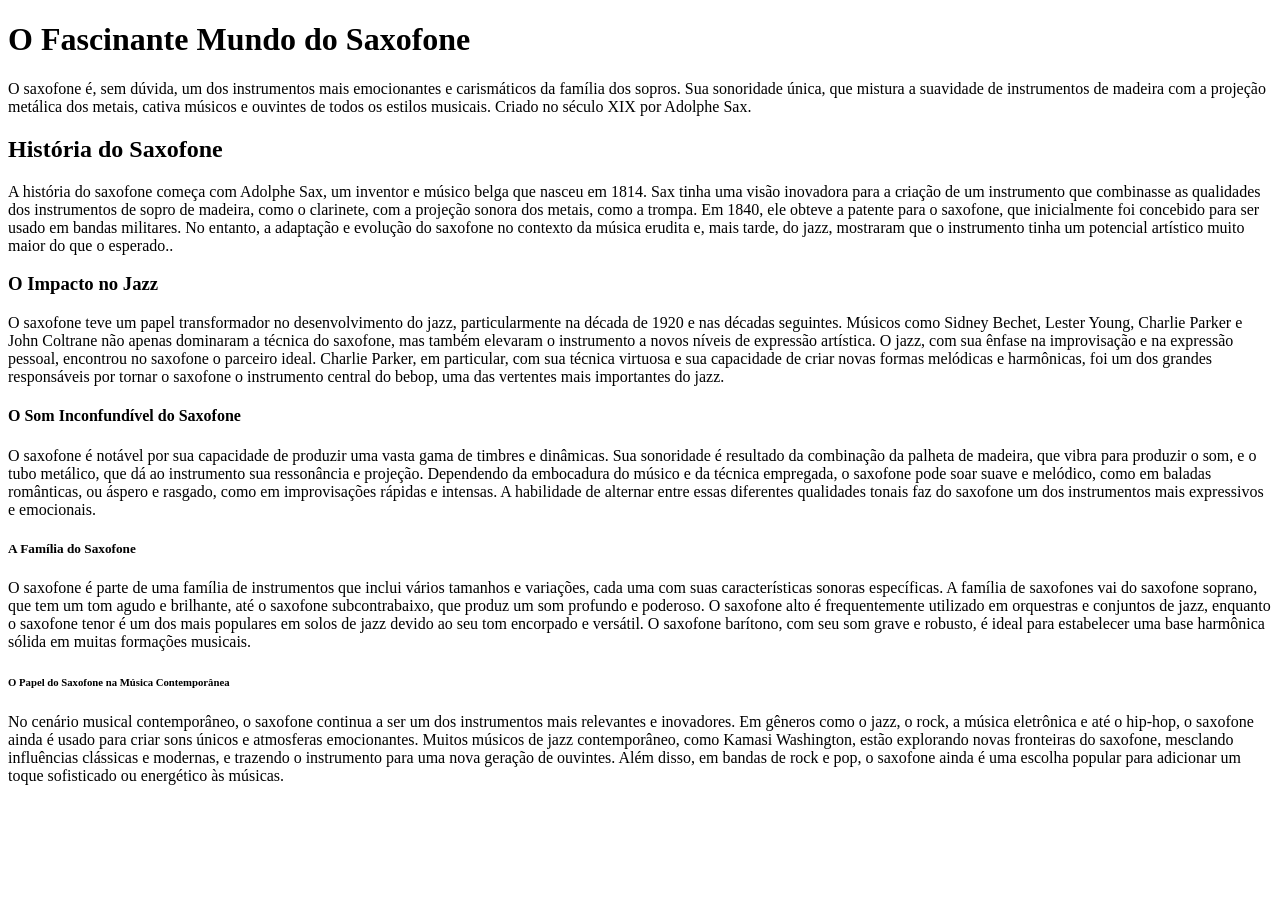
==== aula01/index.html @ e248ea62 "Ícones" ====
<!DOCTYPE html>
<html lang="pt-br">
<head>
    <meta charset="UTF-8">
    <meta name="viewport" content="width=device-width, initial-scale=1.0">
    <link rel="shortcut icon" href="Ícone/Google-Noto-Emoji-Objects-62808-saxophone.512.png" type="image/x-icon">
    <title>Sobre o Saxofone</title>
</head>
<body>

    <h1>O Fascinante Mundo do Saxofone</h1>
     <p>O saxofone é, sem dúvida, um dos instrumentos mais emocionantes e carismáticos da família dos sopros. Sua sonoridade única, que mistura a suavidade de instrumentos de madeira com a projeção metálica dos metais, cativa músicos e ouvintes de todos os estilos musicais. Criado no século XIX por Adolphe Sax.</p>
    
     <h2>História do Saxofone</h2>
      <p>A história do saxofone começa com Adolphe Sax, um inventor e músico belga que nasceu em 1814. Sax tinha uma visão inovadora para a criação de um instrumento que combinasse as qualidades dos instrumentos de sopro de madeira, como o clarinete, com a projeção sonora dos metais, como a trompa. Em 1840, ele obteve a patente para o saxofone, que inicialmente foi concebido para ser usado em bandas militares. No entanto, a adaptação e evolução do saxofone no contexto da música erudita e, mais tarde, do jazz, mostraram que o instrumento tinha um potencial artístico muito maior do que o esperado..</p>

      <h3>O Impacto no Jazz</h3>
       <p>O saxofone teve um papel transformador no desenvolvimento do jazz, particularmente na década de 1920 e nas décadas seguintes. Músicos como Sidney Bechet, Lester Young, Charlie Parker e John Coltrane não apenas dominaram a técnica do saxofone, mas também elevaram o instrumento a novos níveis de expressão artística. O jazz, com sua ênfase na improvisação e na expressão pessoal, encontrou no saxofone o parceiro ideal. Charlie Parker, em particular, com sua técnica virtuosa e sua capacidade de criar novas formas melódicas e harmônicas, foi um dos grandes responsáveis por tornar o saxofone o instrumento central do bebop, uma das vertentes mais importantes do jazz.</p>

       <h4>O Som Inconfundível do Saxofone</h4>
        <p>O saxofone é notável por sua capacidade de produzir uma vasta gama de timbres e dinâmicas. Sua sonoridade é resultado da combinação da palheta de madeira, que vibra para produzir o som, e o tubo metálico, que dá ao instrumento sua ressonância e projeção. Dependendo da embocadura do músico e da técnica empregada, o saxofone pode soar suave e melódico, como em baladas românticas, ou áspero e rasgado, como em improvisações rápidas e intensas. A habilidade de alternar entre essas diferentes qualidades tonais faz do saxofone um dos instrumentos mais expressivos e emocionais.</p>

        <h5>A Família do Saxofone</h5>
          <p>O saxofone é parte de uma família de instrumentos que inclui vários tamanhos e variações, cada uma com suas características sonoras específicas. A família de saxofones vai do saxofone soprano, que tem um tom agudo e brilhante, até o saxofone subcontrabaixo, que produz um som profundo e poderoso. O saxofone alto é frequentemente utilizado em orquestras e conjuntos de jazz, enquanto o saxofone tenor é um dos mais populares em solos de jazz devido ao seu tom encorpado e versátil. O saxofone barítono, com seu som grave e robusto, é ideal para estabelecer uma base harmônica sólida em muitas formações musicais.</p>

          <h6>O Papel do Saxofone na Música Contemporânea</h6>
            <p>No cenário musical contemporâneo, o saxofone continua a ser um dos instrumentos mais relevantes e inovadores. Em gêneros como o jazz, o rock, a música eletrônica e até o hip-hop, o saxofone ainda é usado para criar sons únicos e atmosferas emocionantes. Muitos músicos de jazz contemporâneo, como Kamasi Washington, estão explorando novas fronteiras do saxofone, mesclando influências clássicas e modernas, e trazendo o instrumento para uma nova geração de ouvintes. Além disso, em bandas de rock e pop, o saxofone ainda é uma escolha popular para adicionar um toque sofisticado ou energético às músicas. </p>

</body>
</html>
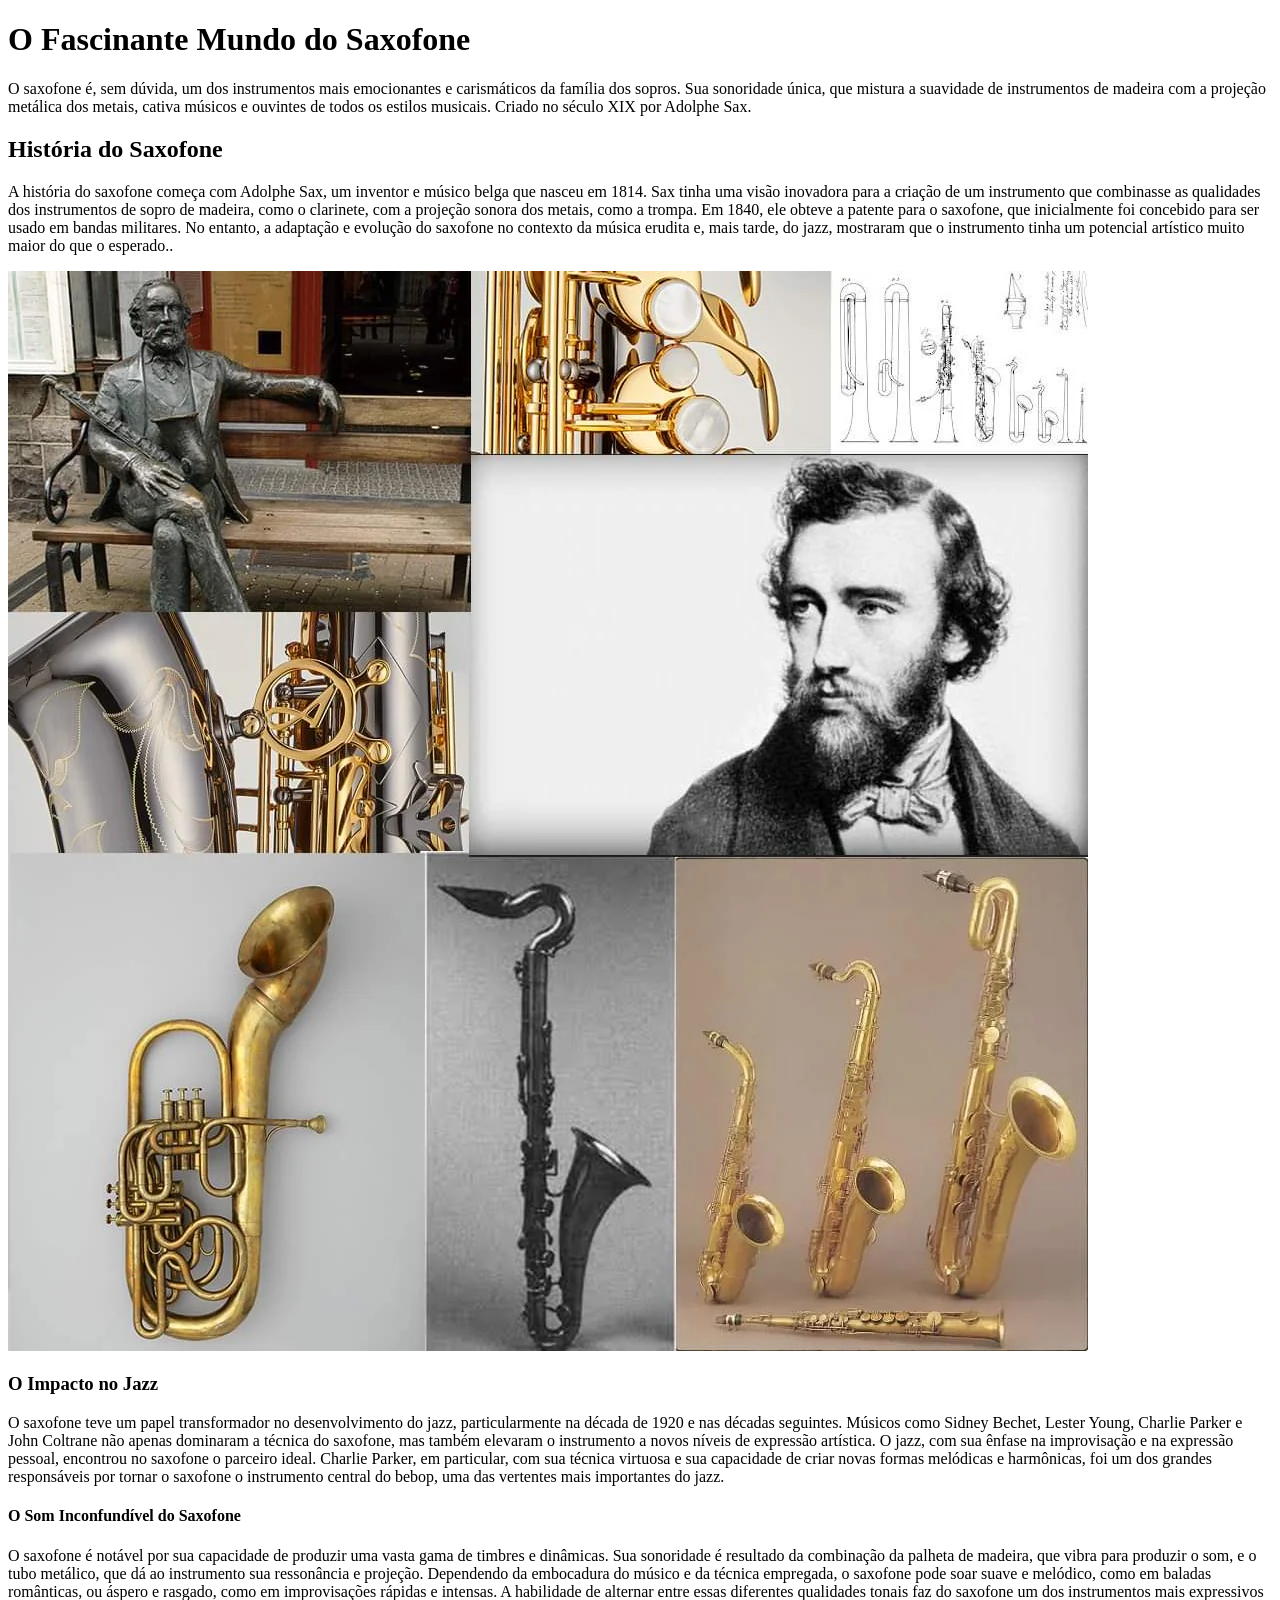
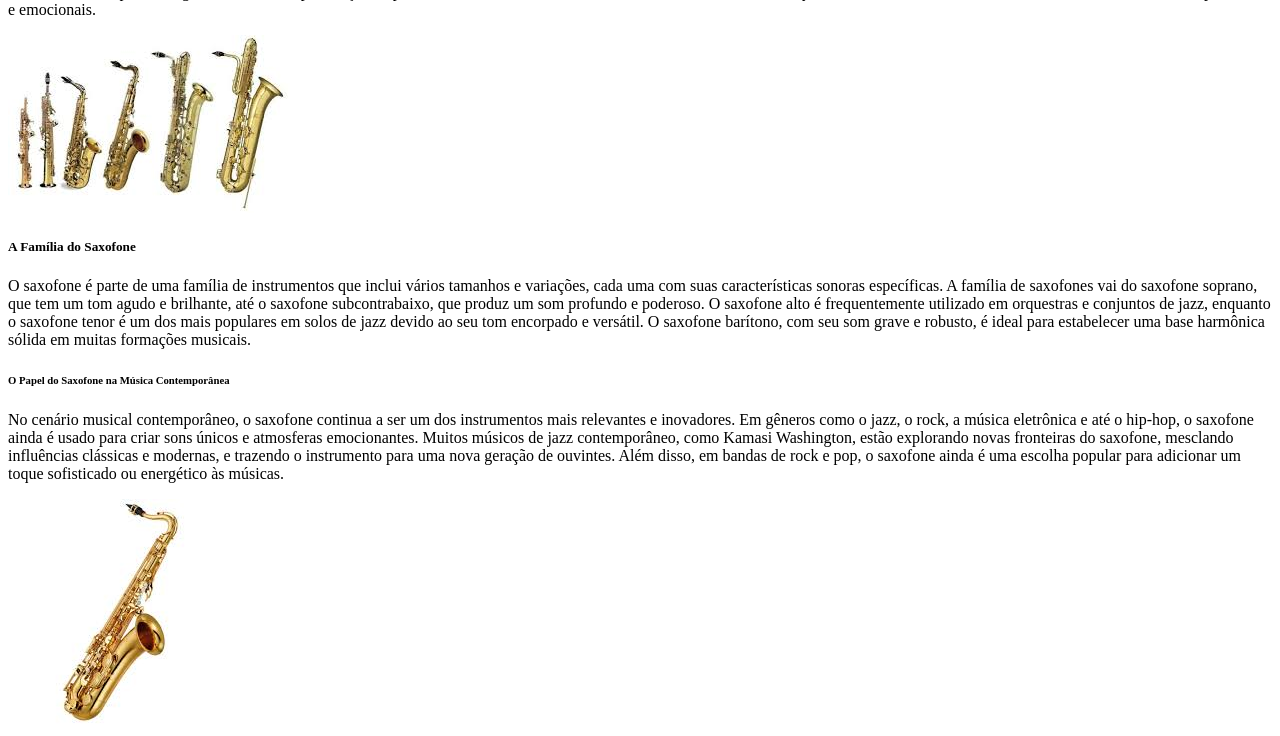
==== commit 5c056450: "Imagens e aula03" ====
--- a/aula01/index.html
+++ b/aula01/index.html
@@ -13,18 +13,21 @@
     
      <h2>História do Saxofone</h2>
       <p>A história do saxofone começa com Adolphe Sax, um inventor e músico belga que nasceu em 1814. Sax tinha uma visão inovadora para a criação de um instrumento que combinasse as qualidades dos instrumentos de sopro de madeira, como o clarinete, com a projeção sonora dos metais, como a trompa. Em 1840, ele obteve a patente para o saxofone, que inicialmente foi concebido para ser usado em bandas militares. No entanto, a adaptação e evolução do saxofone no contexto da música erudita e, mais tarde, do jazz, mostraram que o instrumento tinha um potencial artístico muito maior do que o esperado..</p>
+      <img src="Imagens/Adolph Sax.webp" alt="Primeiros Saxofones">
 
       <h3>O Impacto no Jazz</h3>
        <p>O saxofone teve um papel transformador no desenvolvimento do jazz, particularmente na década de 1920 e nas décadas seguintes. Músicos como Sidney Bechet, Lester Young, Charlie Parker e John Coltrane não apenas dominaram a técnica do saxofone, mas também elevaram o instrumento a novos níveis de expressão artística. O jazz, com sua ênfase na improvisação e na expressão pessoal, encontrou no saxofone o parceiro ideal. Charlie Parker, em particular, com sua técnica virtuosa e sua capacidade de criar novas formas melódicas e harmônicas, foi um dos grandes responsáveis por tornar o saxofone o instrumento central do bebop, uma das vertentes mais importantes do jazz.</p>
 
        <h4>O Som Inconfundível do Saxofone</h4>
         <p>O saxofone é notável por sua capacidade de produzir uma vasta gama de timbres e dinâmicas. Sua sonoridade é resultado da combinação da palheta de madeira, que vibra para produzir o som, e o tubo metálico, que dá ao instrumento sua ressonância e projeção. Dependendo da embocadura do músico e da técnica empregada, o saxofone pode soar suave e melódico, como em baladas românticas, ou áspero e rasgado, como em improvisações rápidas e intensas. A habilidade de alternar entre essas diferentes qualidades tonais faz do saxofone um dos instrumentos mais expressivos e emocionais.</p>
+        <img src="Imagens/Tipos de Sax.jfif" alt="Tipos de SAx">
 
         <h5>A Família do Saxofone</h5>
           <p>O saxofone é parte de uma família de instrumentos que inclui vários tamanhos e variações, cada uma com suas características sonoras específicas. A família de saxofones vai do saxofone soprano, que tem um tom agudo e brilhante, até o saxofone subcontrabaixo, que produz um som profundo e poderoso. O saxofone alto é frequentemente utilizado em orquestras e conjuntos de jazz, enquanto o saxofone tenor é um dos mais populares em solos de jazz devido ao seu tom encorpado e versátil. O saxofone barítono, com seu som grave e robusto, é ideal para estabelecer uma base harmônica sólida em muitas formações musicais.</p>
 
           <h6>O Papel do Saxofone na Música Contemporânea</h6>
             <p>No cenário musical contemporâneo, o saxofone continua a ser um dos instrumentos mais relevantes e inovadores. Em gêneros como o jazz, o rock, a música eletrônica e até o hip-hop, o saxofone ainda é usado para criar sons únicos e atmosferas emocionantes. Muitos músicos de jazz contemporâneo, como Kamasi Washington, estão explorando novas fronteiras do saxofone, mesclando influências clássicas e modernas, e trazendo o instrumento para uma nova geração de ouvintes. Além disso, em bandas de rock e pop, o saxofone ainda é uma escolha popular para adicionar um toque sofisticado ou energético às músicas. </p>
+            <img src="Imagens/Saxofone Tn.jfif" alt="Tipos de Saxofone">
 
 </body>
 </html>
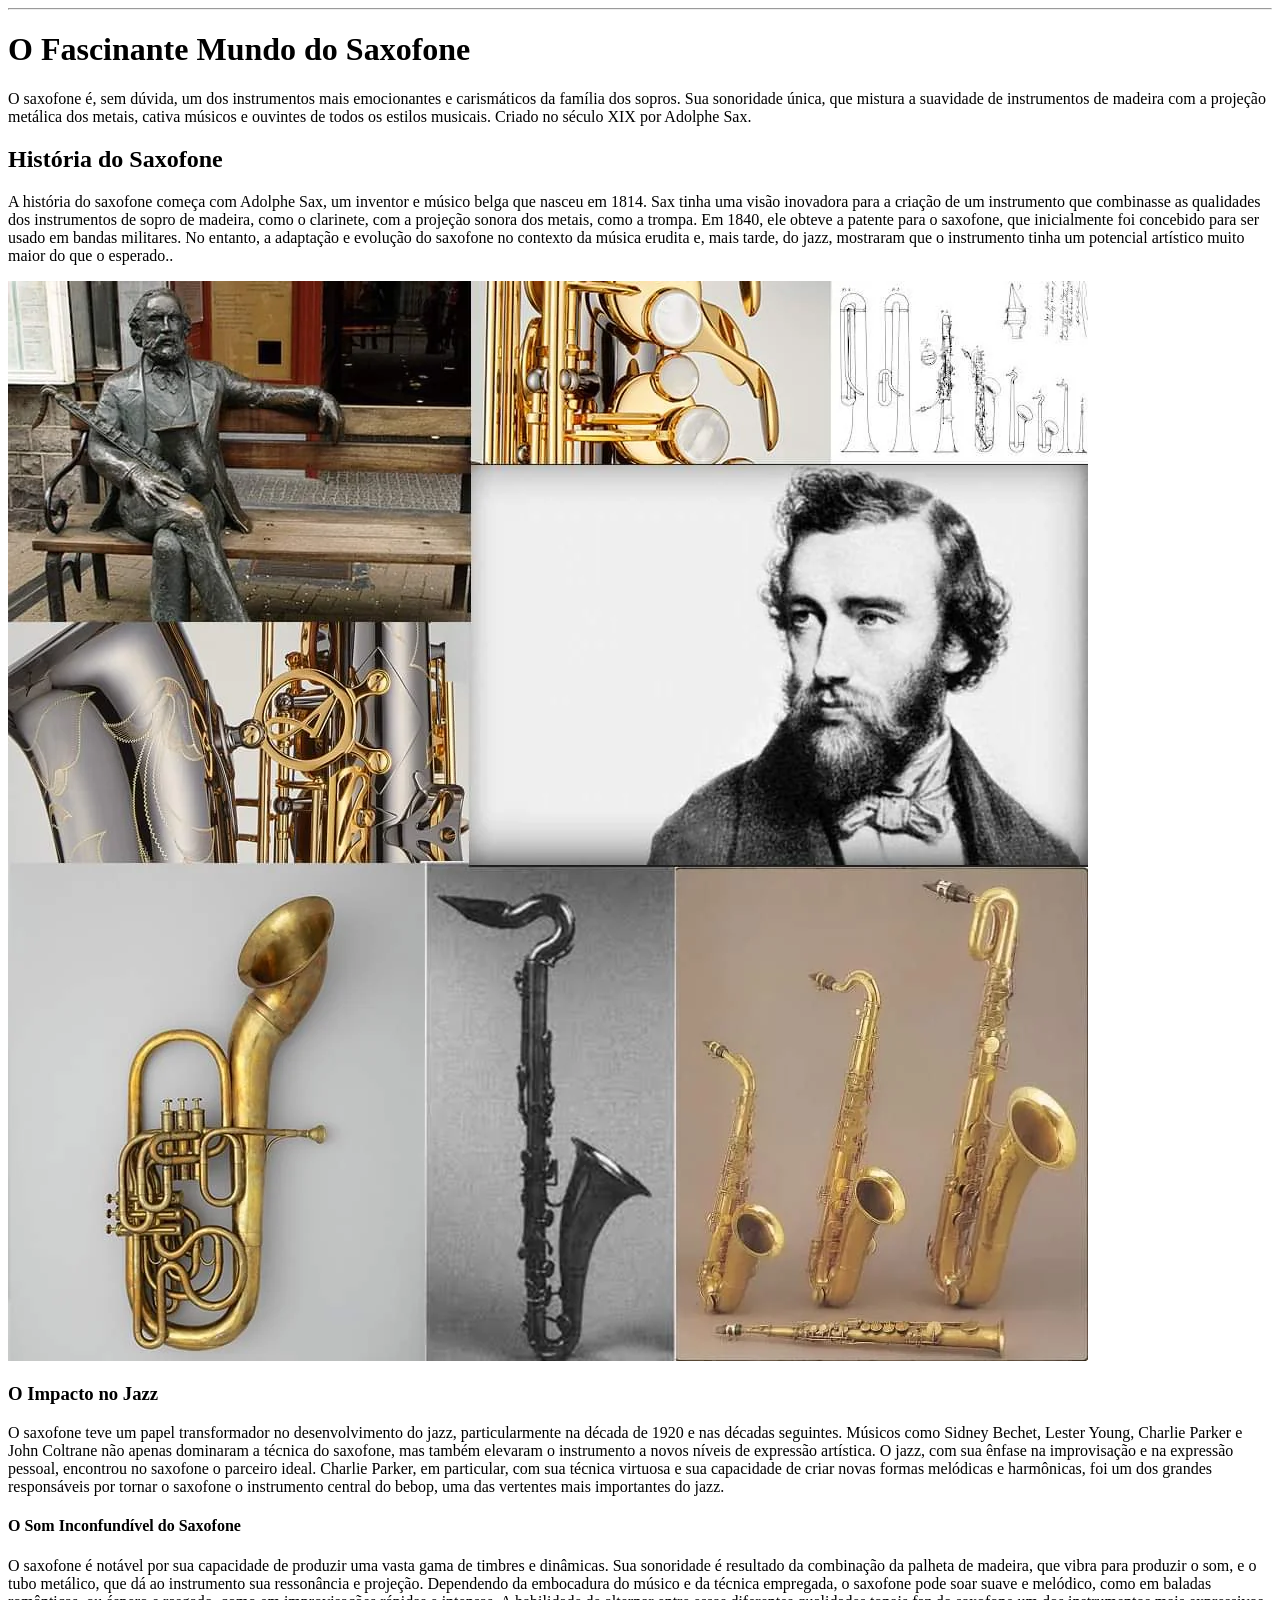
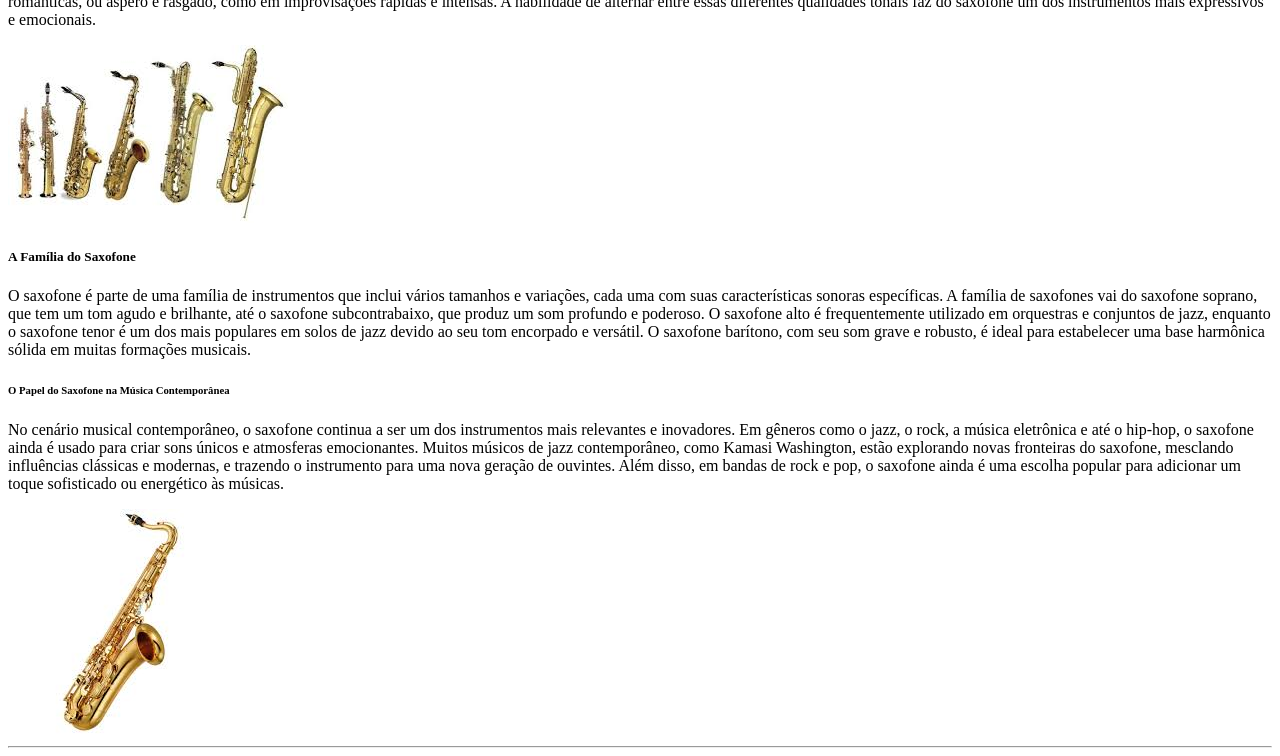
==== commit e05fddb5: "Anotações e HR" ====
--- a/aula01/index.html
+++ b/aula01/index.html
@@ -1,19 +1,20 @@
-<!DOCTYPE html>
+<!DOCTYPE html><!--documento em HTML5-->
 <html lang="pt-br">
-<head>
+<head><!--Parte da Configuração do Site-->
     <meta charset="UTF-8">
     <meta name="viewport" content="width=device-width, initial-scale=1.0">
-    <link rel="shortcut icon" href="Ícone/Google-Noto-Emoji-Objects-62808-saxophone.512.png" type="image/x-icon">
+    <link rel="shortcut icon" href="Ícone/Google-Noto-Emoji-Objects-62808-saxophone.512.png" type="image/x-icon"><!--Ícone-->
     <title>Sobre o Saxofone</title>
 </head>
-<body>
+<body><!--Parte Visível-->
 
-    <h1>O Fascinante Mundo do Saxofone</h1>
-     <p>O saxofone é, sem dúvida, um dos instrumentos mais emocionantes e carismáticos da família dos sopros. Sua sonoridade única, que mistura a suavidade de instrumentos de madeira com a projeção metálica dos metais, cativa músicos e ouvintes de todos os estilos musicais. Criado no século XIX por Adolphe Sax.</p>
+    <hr><!--Linha Horizontal-->
+    <h1>O Fascinante Mundo do Saxofone</h1><!--Titulo Principal-->
+     <p>O saxofone é, sem dúvida, um dos instrumentos mais emocionantes e carismáticos da família dos sopros. Sua sonoridade única, que mistura a suavidade de instrumentos de madeira com a projeção metálica dos metais, cativa músicos e ouvintes de todos os estilos musicais. Criado no século XIX por Adolphe Sax.</p><!--Parágrafo-->
     
      <h2>História do Saxofone</h2>
       <p>A história do saxofone começa com Adolphe Sax, um inventor e músico belga que nasceu em 1814. Sax tinha uma visão inovadora para a criação de um instrumento que combinasse as qualidades dos instrumentos de sopro de madeira, como o clarinete, com a projeção sonora dos metais, como a trompa. Em 1840, ele obteve a patente para o saxofone, que inicialmente foi concebido para ser usado em bandas militares. No entanto, a adaptação e evolução do saxofone no contexto da música erudita e, mais tarde, do jazz, mostraram que o instrumento tinha um potencial artístico muito maior do que o esperado..</p>
-      <img src="Imagens/Adolph Sax.webp" alt="Primeiros Saxofones">
+      <img src="Imagens/Adolph Sax.webp" alt="Primeiros Saxofones"><!--Imagem-->
 
       <h3>O Impacto no Jazz</h3>
        <p>O saxofone teve um papel transformador no desenvolvimento do jazz, particularmente na década de 1920 e nas décadas seguintes. Músicos como Sidney Bechet, Lester Young, Charlie Parker e John Coltrane não apenas dominaram a técnica do saxofone, mas também elevaram o instrumento a novos níveis de expressão artística. O jazz, com sua ênfase na improvisação e na expressão pessoal, encontrou no saxofone o parceiro ideal. Charlie Parker, em particular, com sua técnica virtuosa e sua capacidade de criar novas formas melódicas e harmônicas, foi um dos grandes responsáveis por tornar o saxofone o instrumento central do bebop, uma das vertentes mais importantes do jazz.</p>
@@ -28,6 +29,7 @@
           <h6>O Papel do Saxofone na Música Contemporânea</h6>
             <p>No cenário musical contemporâneo, o saxofone continua a ser um dos instrumentos mais relevantes e inovadores. Em gêneros como o jazz, o rock, a música eletrônica e até o hip-hop, o saxofone ainda é usado para criar sons únicos e atmosferas emocionantes. Muitos músicos de jazz contemporâneo, como Kamasi Washington, estão explorando novas fronteiras do saxofone, mesclando influências clássicas e modernas, e trazendo o instrumento para uma nova geração de ouvintes. Além disso, em bandas de rock e pop, o saxofone ainda é uma escolha popular para adicionar um toque sofisticado ou energético às músicas. </p>
             <img src="Imagens/Saxofone Tn.jfif" alt="Tipos de Saxofone">
+            <hr>
 
 </body>
 </html>
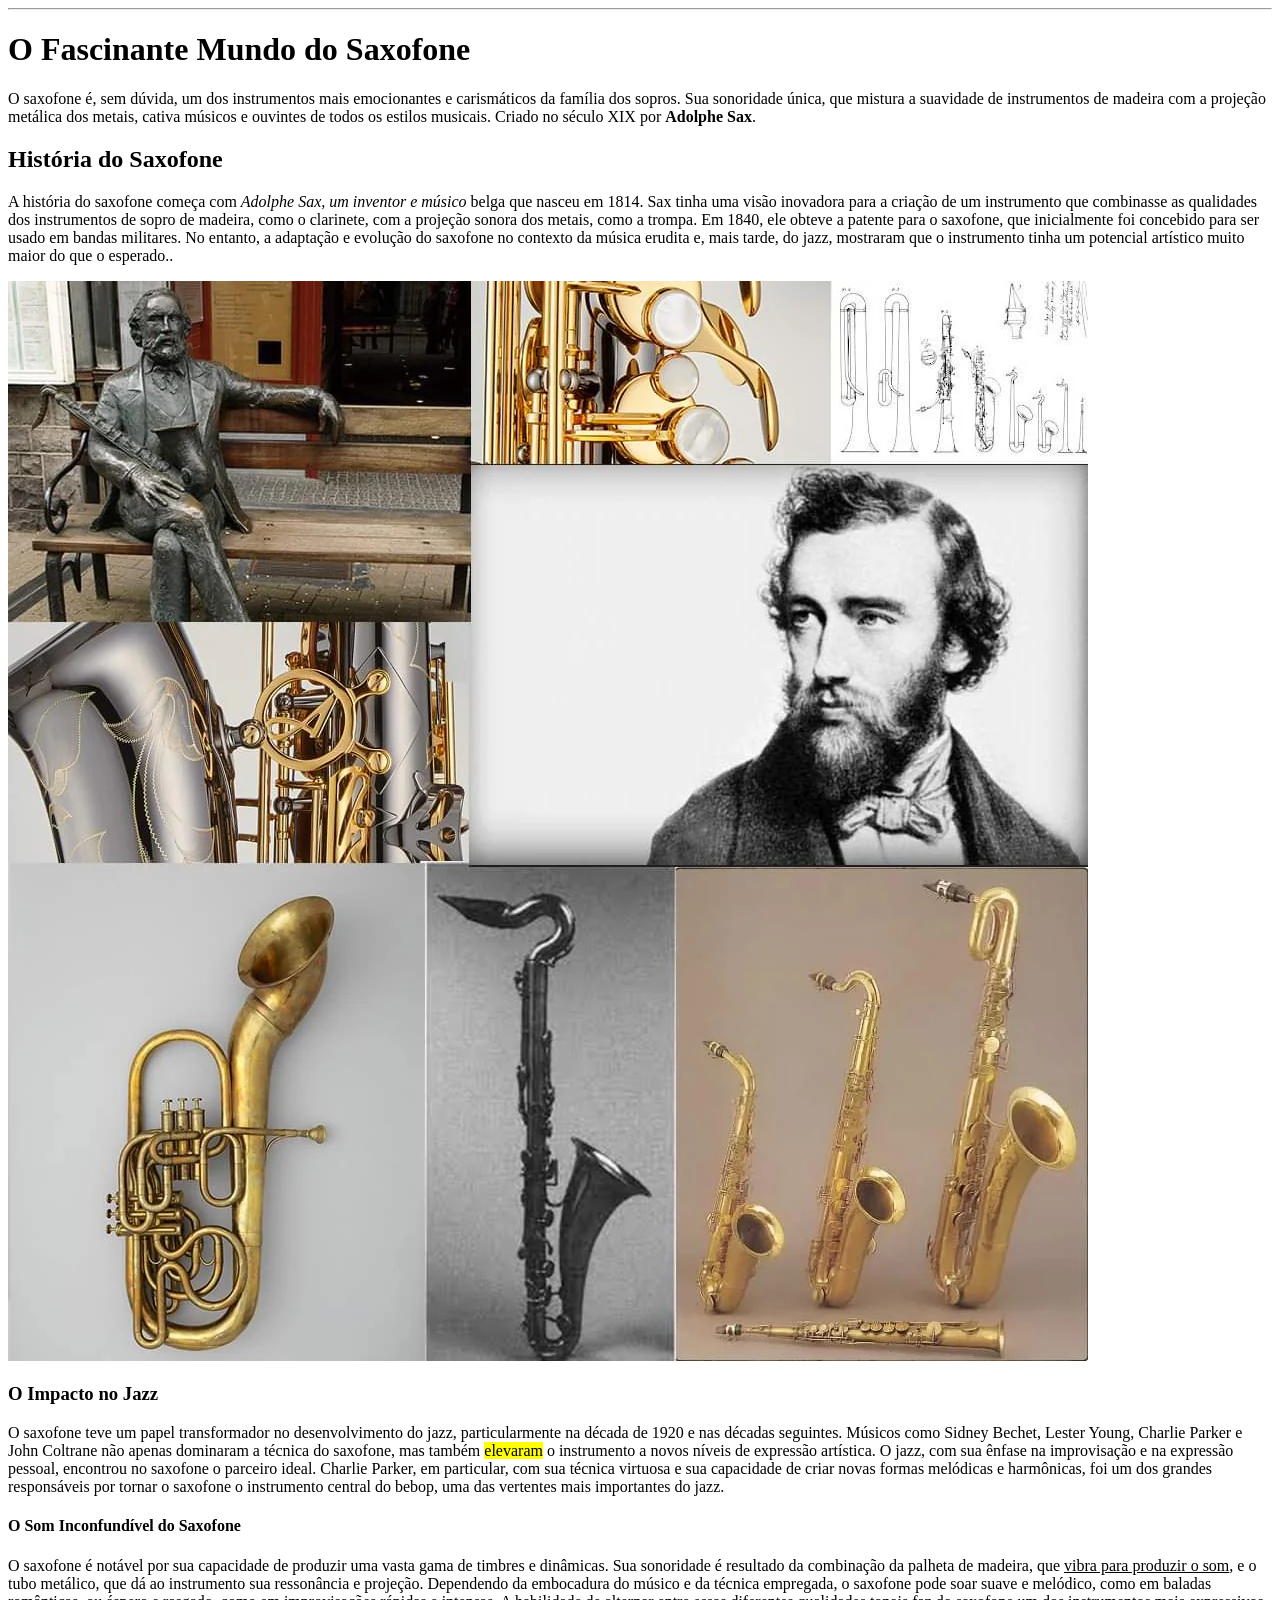
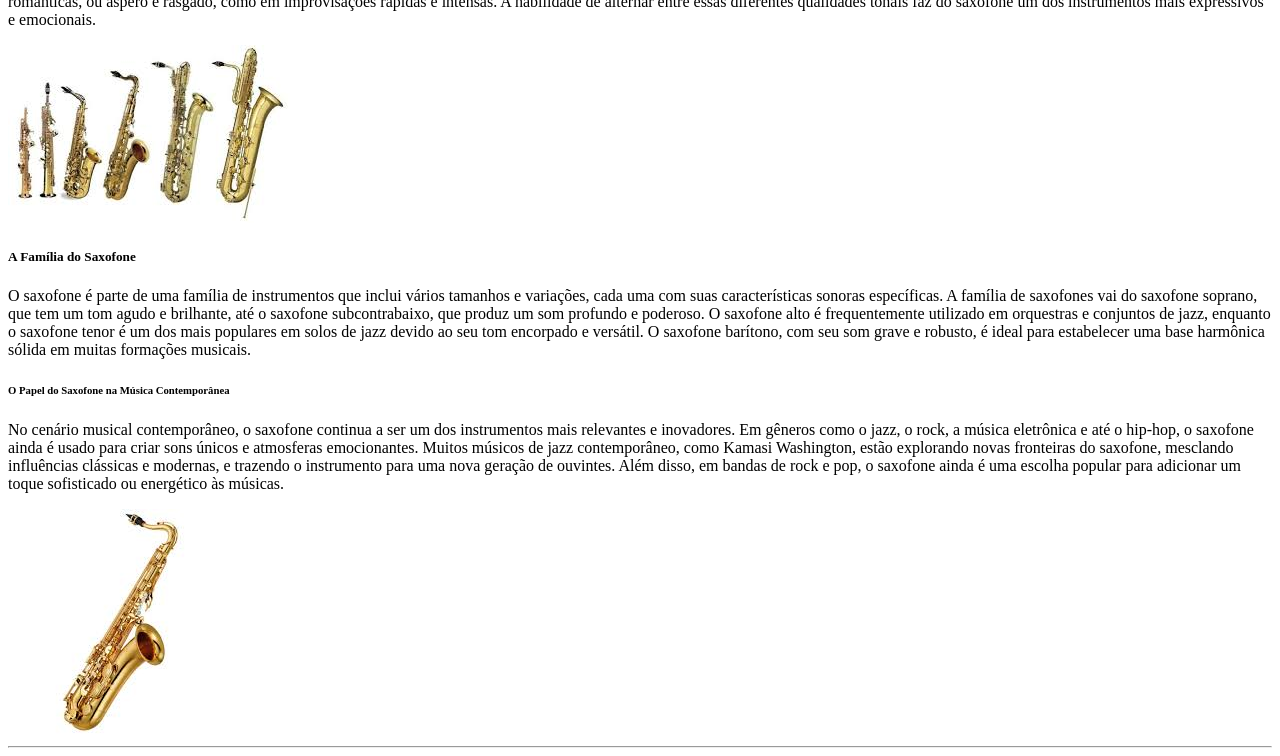
==== commit f307eccc: "aula04 part1" ====
--- a/aula01/index.html
+++ b/aula01/index.html
@@ -10,17 +10,17 @@
 
     <hr><!--Linha Horizontal-->
     <h1>O Fascinante Mundo do Saxofone</h1><!--Titulo Principal-->
-     <p>O saxofone é, sem dúvida, um dos instrumentos mais emocionantes e carismáticos da família dos sopros. Sua sonoridade única, que mistura a suavidade de instrumentos de madeira com a projeção metálica dos metais, cativa músicos e ouvintes de todos os estilos musicais. Criado no século XIX por Adolphe Sax.</p><!--Parágrafo-->
+     <p>O saxofone é, sem dúvida, um dos instrumentos mais emocionantes e carismáticos da família dos sopros. Sua sonoridade única, que mistura a suavidade de instrumentos de madeira com a projeção metálica dos metais, cativa músicos e ouvintes de todos os estilos musicais. Criado no século XIX por <strong>Adolphe Sax</strong>.</p><!--Parágrafo-->
     
      <h2>História do Saxofone</h2>
-      <p>A história do saxofone começa com Adolphe Sax, um inventor e músico belga que nasceu em 1814. Sax tinha uma visão inovadora para a criação de um instrumento que combinasse as qualidades dos instrumentos de sopro de madeira, como o clarinete, com a projeção sonora dos metais, como a trompa. Em 1840, ele obteve a patente para o saxofone, que inicialmente foi concebido para ser usado em bandas militares. No entanto, a adaptação e evolução do saxofone no contexto da música erudita e, mais tarde, do jazz, mostraram que o instrumento tinha um potencial artístico muito maior do que o esperado..</p>
+      <p>A história do saxofone começa com <em>Adolphe Sax, um inventor e músico</em> belga que nasceu em 1814. Sax tinha uma visão inovadora para a criação de um instrumento que combinasse as qualidades dos instrumentos de sopro de madeira, como o clarinete, com a projeção sonora dos metais, como a trompa. Em 1840, ele obteve a patente para o saxofone, que inicialmente foi concebido para ser usado em bandas militares. No entanto, a adaptação e evolução do saxofone no contexto da música erudita e, mais tarde, do jazz, mostraram que o instrumento tinha um potencial artístico muito maior do que o esperado..</p>
       <img src="Imagens/Adolph Sax.webp" alt="Primeiros Saxofones"><!--Imagem-->
 
       <h3>O Impacto no Jazz</h3>
-       <p>O saxofone teve um papel transformador no desenvolvimento do jazz, particularmente na década de 1920 e nas décadas seguintes. Músicos como Sidney Bechet, Lester Young, Charlie Parker e John Coltrane não apenas dominaram a técnica do saxofone, mas também elevaram o instrumento a novos níveis de expressão artística. O jazz, com sua ênfase na improvisação e na expressão pessoal, encontrou no saxofone o parceiro ideal. Charlie Parker, em particular, com sua técnica virtuosa e sua capacidade de criar novas formas melódicas e harmônicas, foi um dos grandes responsáveis por tornar o saxofone o instrumento central do bebop, uma das vertentes mais importantes do jazz.</p>
+       <p>O saxofone teve um papel transformador no desenvolvimento do jazz, particularmente na década de 1920 e nas décadas seguintes. Músicos como Sidney Bechet, Lester Young, Charlie Parker e John Coltrane não apenas dominaram a técnica do saxofone, mas também <mark>elevaram</mark> o instrumento a novos níveis de expressão artística. O jazz, com sua ênfase na improvisação e na expressão pessoal, encontrou no saxofone o parceiro ideal. Charlie Parker, em particular, com sua técnica virtuosa e sua capacidade de criar novas formas melódicas e harmônicas, foi um dos grandes responsáveis por tornar o saxofone o instrumento central do bebop, uma das vertentes mais importantes do jazz.</p>
 
        <h4>O Som Inconfundível do Saxofone</h4>
-        <p>O saxofone é notável por sua capacidade de produzir uma vasta gama de timbres e dinâmicas. Sua sonoridade é resultado da combinação da palheta de madeira, que vibra para produzir o som, e o tubo metálico, que dá ao instrumento sua ressonância e projeção. Dependendo da embocadura do músico e da técnica empregada, o saxofone pode soar suave e melódico, como em baladas românticas, ou áspero e rasgado, como em improvisações rápidas e intensas. A habilidade de alternar entre essas diferentes qualidades tonais faz do saxofone um dos instrumentos mais expressivos e emocionais.</p>
+        <p>O saxofone é notável por sua capacidade de produzir uma vasta gama de timbres e dinâmicas. Sua sonoridade é resultado da combinação da palheta de madeira, que <ins>vibra para produzir o som</ins>, e o tubo metálico, que dá ao instrumento sua ressonância e projeção. Dependendo da embocadura do músico e da técnica empregada, o saxofone pode soar suave e melódico, como em baladas românticas, ou áspero e rasgado, como em improvisações rápidas e intensas. A habilidade de alternar entre essas diferentes qualidades tonais faz do saxofone um dos instrumentos mais expressivos e emocionais.</p>
         <img src="Imagens/Tipos de Sax.jfif" alt="Tipos de SAx">
 
         <h5>A Família do Saxofone</h5>
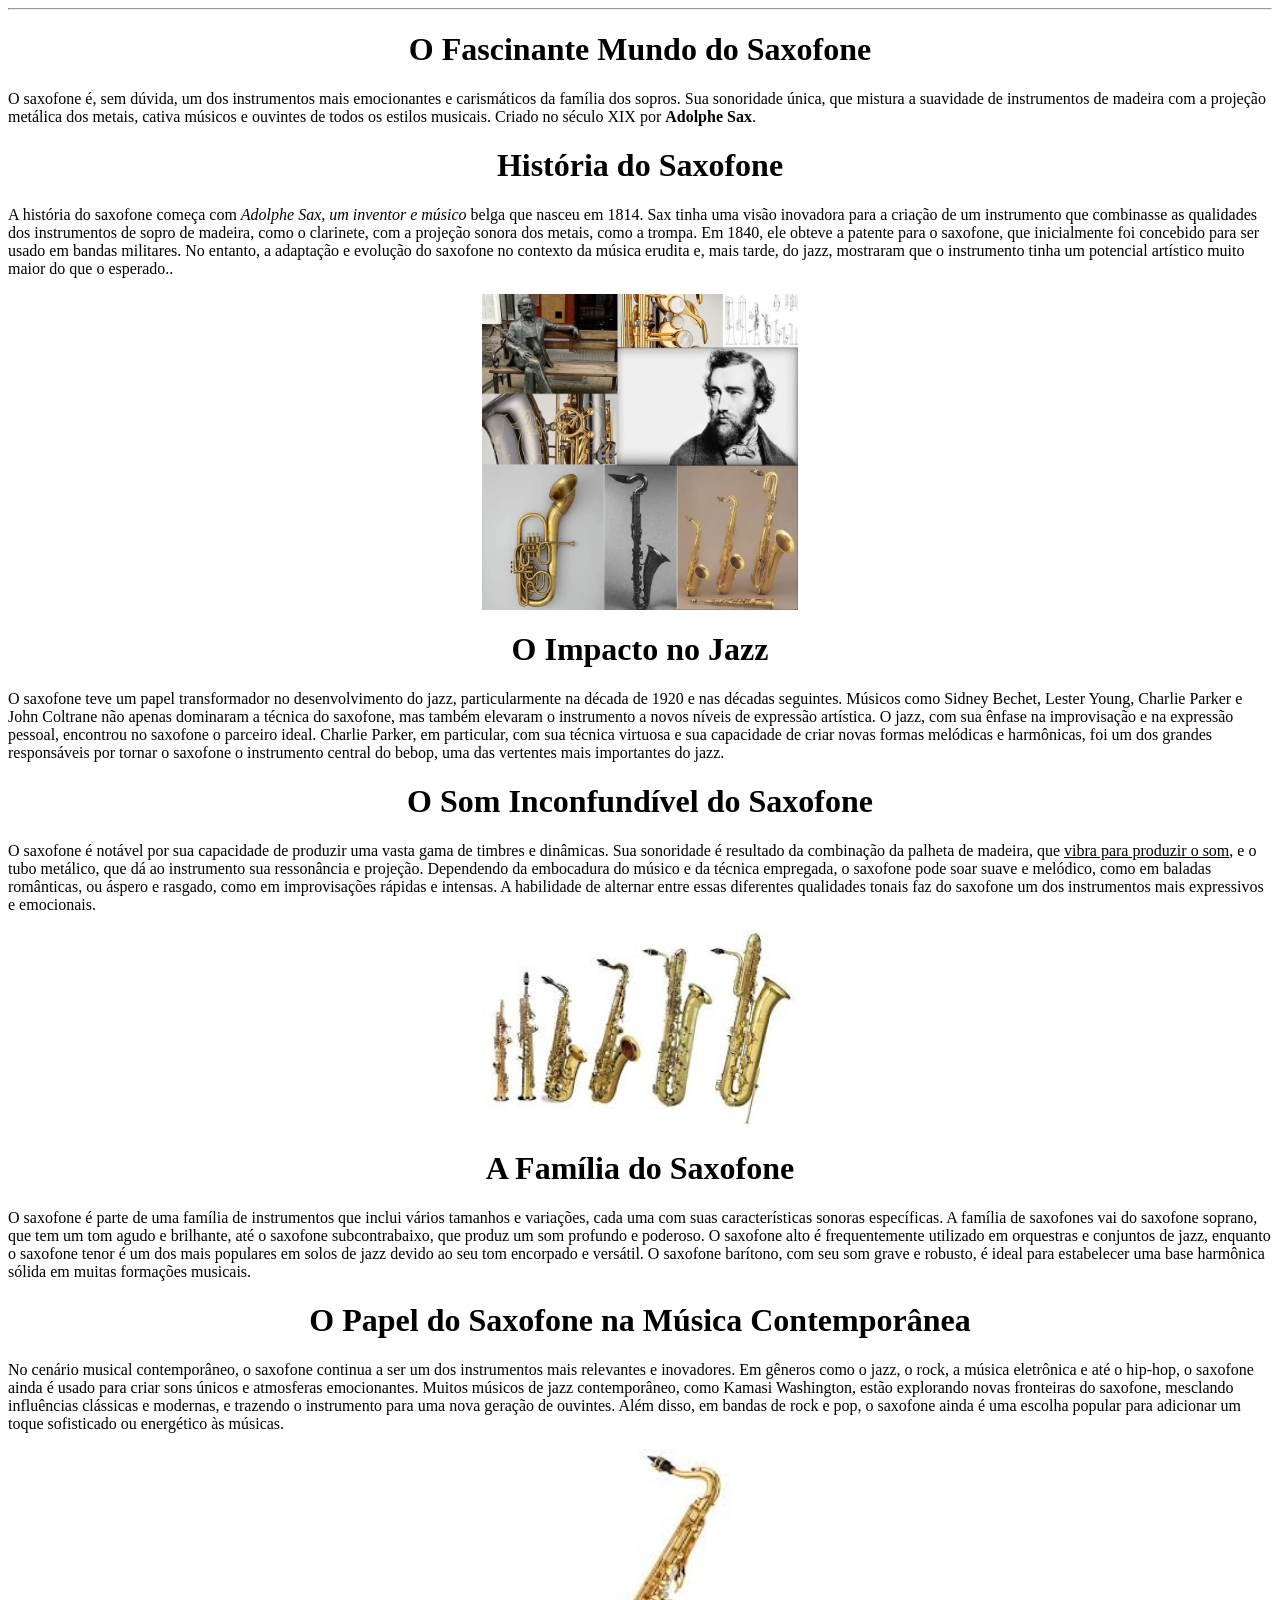
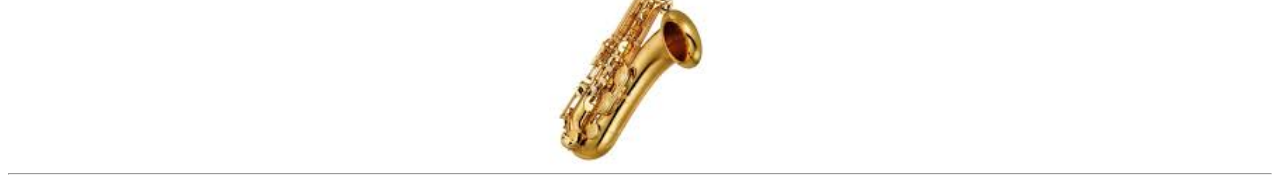
==== commit 1b9a7c25: "..." ====
--- a/aula01/index.html
+++ b/aula01/index.html
@@ -5,30 +5,32 @@
     <meta name="viewport" content="width=device-width, initial-scale=1.0">
     <link rel="shortcut icon" href="Ícone/Google-Noto-Emoji-Objects-62808-saxophone.512.png" type="image/x-icon"><!--Ícone-->
     <title>Sobre o Saxofone</title>
+    <link rel="stylesheet" href="style.css">
 </head>
 <body><!--Parte Visível-->
+    <script src="script.js"></script>
 
     <hr><!--Linha Horizontal-->
     <h1>O Fascinante Mundo do Saxofone</h1><!--Titulo Principal-->
      <p>O saxofone é, sem dúvida, um dos instrumentos mais emocionantes e carismáticos da família dos sopros. Sua sonoridade única, que mistura a suavidade de instrumentos de madeira com a projeção metálica dos metais, cativa músicos e ouvintes de todos os estilos musicais. Criado no século XIX por <strong>Adolphe Sax</strong>.</p><!--Parágrafo-->
     
-     <h2>História do Saxofone</h2>
+     <h1>História do Saxofone</h1>
       <p>A história do saxofone começa com <em>Adolphe Sax, um inventor e músico</em> belga que nasceu em 1814. Sax tinha uma visão inovadora para a criação de um instrumento que combinasse as qualidades dos instrumentos de sopro de madeira, como o clarinete, com a projeção sonora dos metais, como a trompa. Em 1840, ele obteve a patente para o saxofone, que inicialmente foi concebido para ser usado em bandas militares. No entanto, a adaptação e evolução do saxofone no contexto da música erudita e, mais tarde, do jazz, mostraram que o instrumento tinha um potencial artístico muito maior do que o esperado..</p>
-      <img src="Imagens/Adolph Sax.webp" alt="Primeiros Saxofones"><!--Imagem-->
+      <img src="Imagens/Adolph Sax.webp" alt="Primeiros Saxofones" class="imagem1"><!--Imagem-->
 
-      <h3>O Impacto no Jazz</h3>
-       <p>O saxofone teve um papel transformador no desenvolvimento do jazz, particularmente na década de 1920 e nas décadas seguintes. Músicos como Sidney Bechet, Lester Young, Charlie Parker e John Coltrane não apenas dominaram a técnica do saxofone, mas também <mark>elevaram</mark> o instrumento a novos níveis de expressão artística. O jazz, com sua ênfase na improvisação e na expressão pessoal, encontrou no saxofone o parceiro ideal. Charlie Parker, em particular, com sua técnica virtuosa e sua capacidade de criar novas formas melódicas e harmônicas, foi um dos grandes responsáveis por tornar o saxofone o instrumento central do bebop, uma das vertentes mais importantes do jazz.</p>
+      <h1>O Impacto no Jazz</h1>
+       <p>O saxofone teve um papel transformador no desenvolvimento do jazz, particularmente na década de 1920 e nas décadas seguintes. Músicos como Sidney Bechet, Lester Young, Charlie Parker e John Coltrane não apenas dominaram a técnica do saxofone, mas também elevaram o instrumento a novos níveis de expressão artística. O jazz, com sua ênfase na improvisação e na expressão pessoal, encontrou no saxofone o parceiro ideal. Charlie Parker, em particular, com sua técnica virtuosa e sua capacidade de criar novas formas melódicas e harmônicas, foi um dos grandes responsáveis por tornar o saxofone o instrumento central do bebop, uma das vertentes mais importantes do jazz.</p>
 
-       <h4>O Som Inconfundível do Saxofone</h4>
+       <h1>O Som Inconfundível do Saxofone</h1>
         <p>O saxofone é notável por sua capacidade de produzir uma vasta gama de timbres e dinâmicas. Sua sonoridade é resultado da combinação da palheta de madeira, que <ins>vibra para produzir o som</ins>, e o tubo metálico, que dá ao instrumento sua ressonância e projeção. Dependendo da embocadura do músico e da técnica empregada, o saxofone pode soar suave e melódico, como em baladas românticas, ou áspero e rasgado, como em improvisações rápidas e intensas. A habilidade de alternar entre essas diferentes qualidades tonais faz do saxofone um dos instrumentos mais expressivos e emocionais.</p>
-        <img src="Imagens/Tipos de Sax.jfif" alt="Tipos de SAx">
+        <img src="Imagens/Tipos de Sax.jfif" alt="Tipos de SAx" class="imagem2">
 
-        <h5>A Família do Saxofone</h5>
+        <h1>A Família do Saxofone</h1>
           <p>O saxofone é parte de uma família de instrumentos que inclui vários tamanhos e variações, cada uma com suas características sonoras específicas. A família de saxofones vai do saxofone soprano, que tem um tom agudo e brilhante, até o saxofone subcontrabaixo, que produz um som profundo e poderoso. O saxofone alto é frequentemente utilizado em orquestras e conjuntos de jazz, enquanto o saxofone tenor é um dos mais populares em solos de jazz devido ao seu tom encorpado e versátil. O saxofone barítono, com seu som grave e robusto, é ideal para estabelecer uma base harmônica sólida em muitas formações musicais.</p>
 
-          <h6>O Papel do Saxofone na Música Contemporânea</h6>
+          <h1>O Papel do Saxofone na Música Contemporânea</h1>
             <p>No cenário musical contemporâneo, o saxofone continua a ser um dos instrumentos mais relevantes e inovadores. Em gêneros como o jazz, o rock, a música eletrônica e até o hip-hop, o saxofone ainda é usado para criar sons únicos e atmosferas emocionantes. Muitos músicos de jazz contemporâneo, como Kamasi Washington, estão explorando novas fronteiras do saxofone, mesclando influências clássicas e modernas, e trazendo o instrumento para uma nova geração de ouvintes. Além disso, em bandas de rock e pop, o saxofone ainda é uma escolha popular para adicionar um toque sofisticado ou energético às músicas. </p>
-            <img src="Imagens/Saxofone Tn.jfif" alt="Tipos de Saxofone">
+            <img src="Imagens/Saxofone Tn.jfif" alt="Tipos de Saxofone" class="imagem3">
             <hr>
 
 </body>
--- a/aula01/style.css
+++ b/aula01/style.css
@@ -0,0 +1,22 @@
+.imagem1 {
+    display: block;
+    margin-left: auto;
+    margin-right: auto;
+    width: 25%; /* Ajuste o tamanho da imagem conforme necessário */
+    }
+.imagem2 {
+    display: block;
+    margin-left: auto;
+    margin-right: auto;
+    width: 25%; /* Ajuste o tamanho da imagem conforme necessário */
+    }
+.imagem3 {
+    display: block;
+    margin-left: auto;
+    margin-right: auto;
+    width: 25%; /* Ajuste o tamanho da imagem conforme necessário */
+    }
+    h1 {
+        text-align: center;
+      }
+      
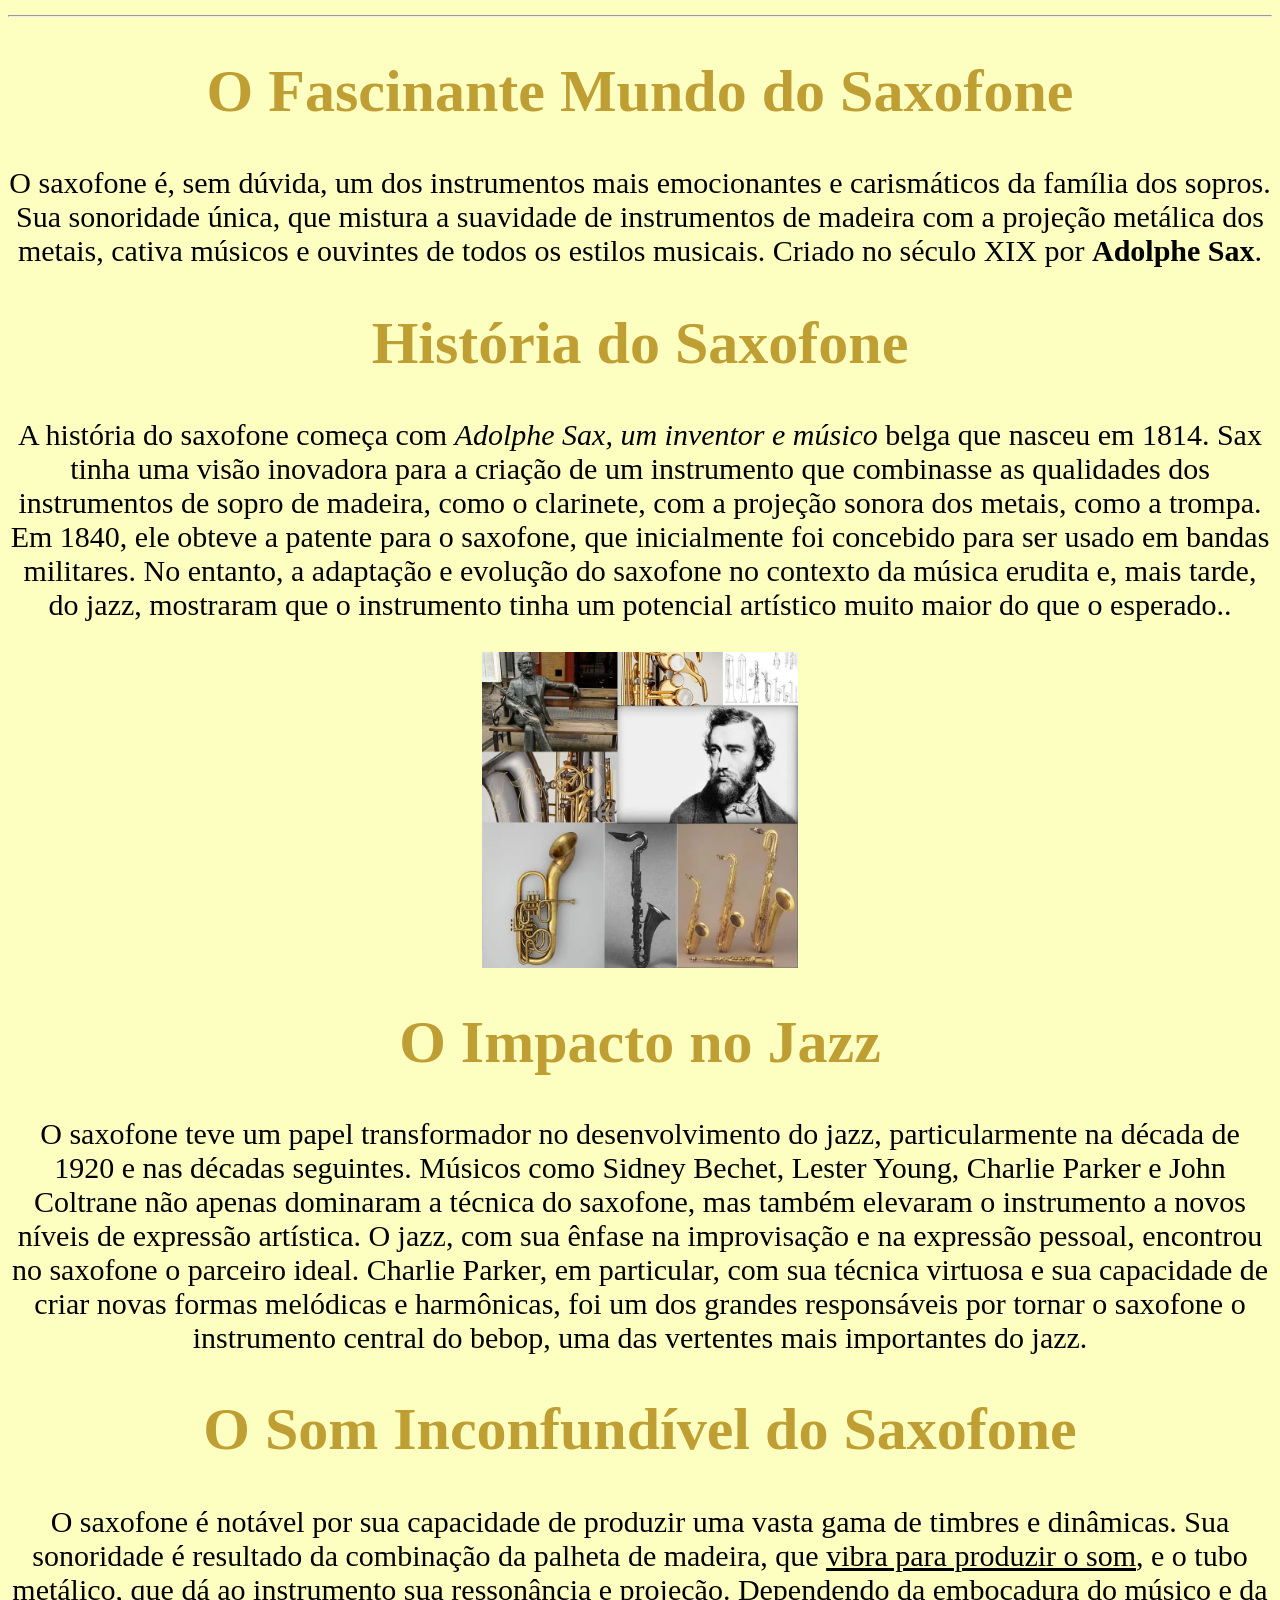
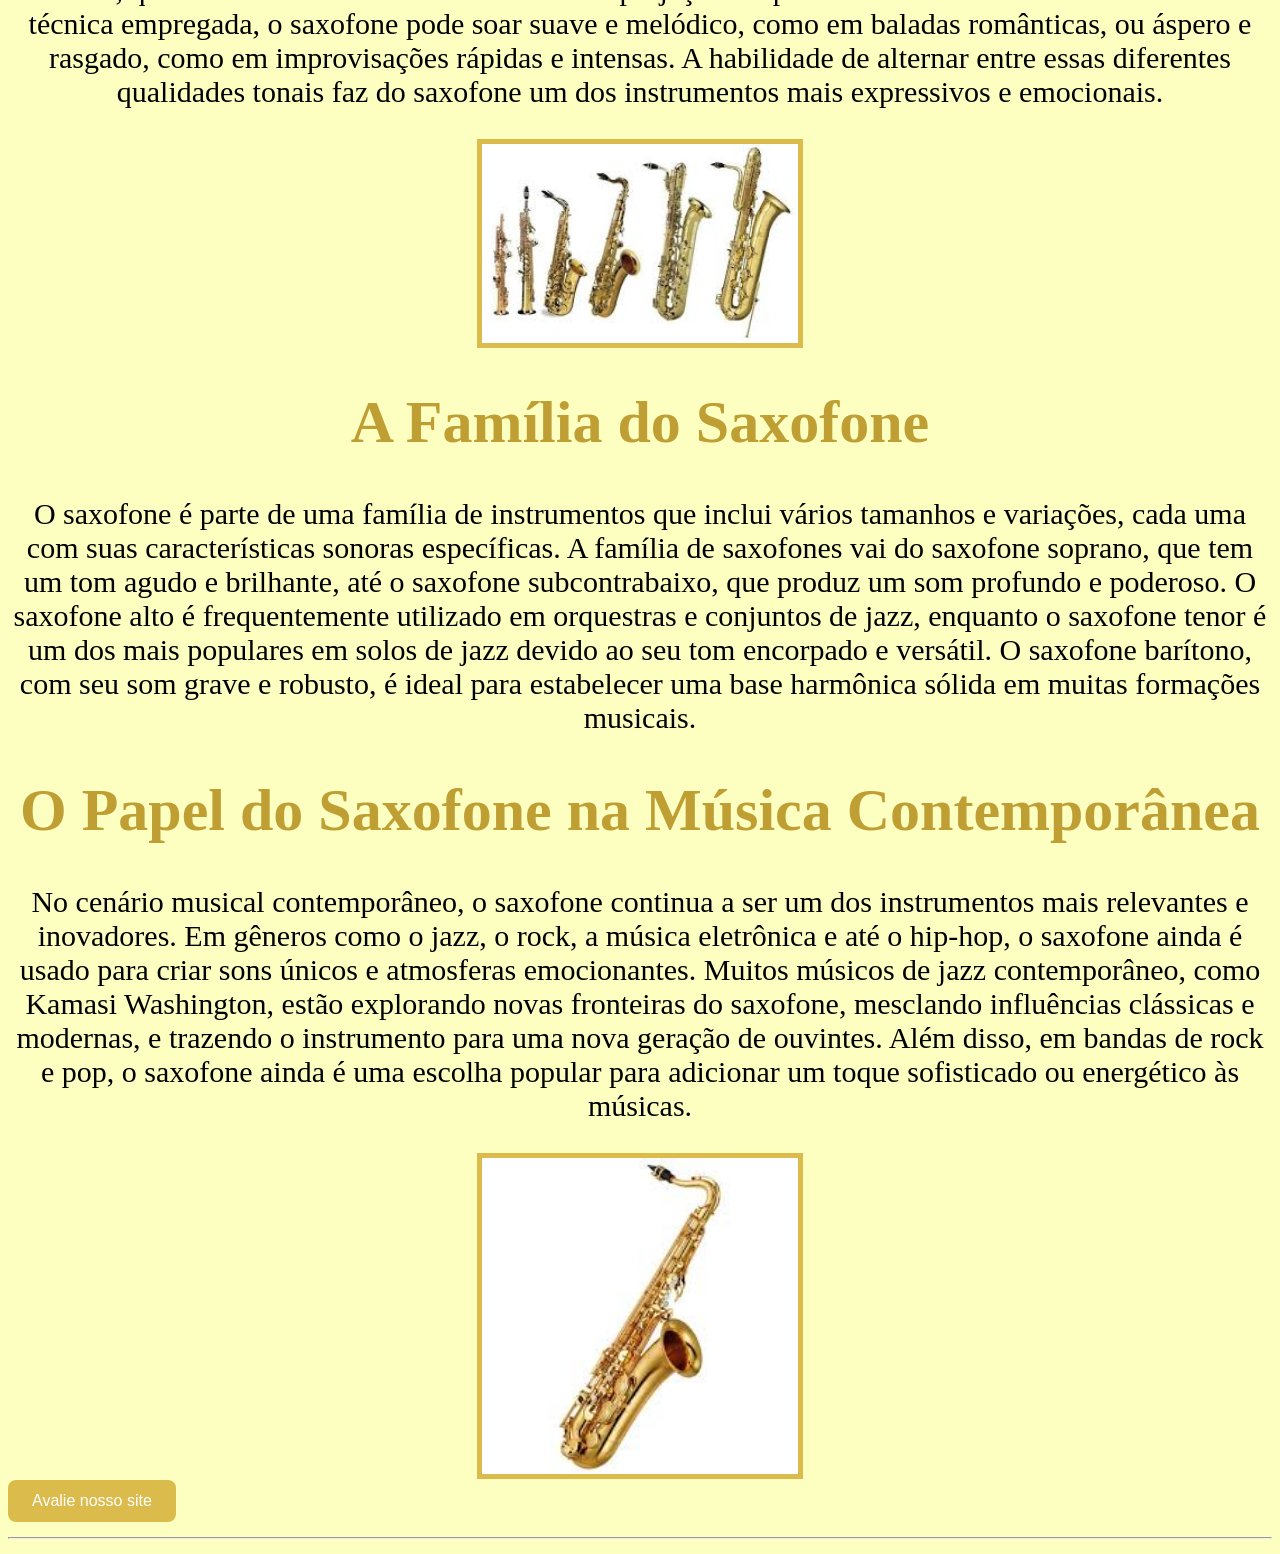
==== commit f689ab56: "pronto" ====
--- a/aula01/index.html
+++ b/aula01/index.html
@@ -9,8 +9,8 @@
 </head>
 <body><!--Parte Visível-->
     <script src="script.js"></script>
+    <hr><!--Linha Horizontal-->
 
-    <hr><!--Linha Horizontal-->
     <h1>O Fascinante Mundo do Saxofone</h1><!--Titulo Principal-->
      <p>O saxofone é, sem dúvida, um dos instrumentos mais emocionantes e carismáticos da família dos sopros. Sua sonoridade única, que mistura a suavidade de instrumentos de madeira com a projeção metálica dos metais, cativa músicos e ouvintes de todos os estilos musicais. Criado no século XIX por <strong>Adolphe Sax</strong>.</p><!--Parágrafo-->
     
@@ -31,6 +31,7 @@
           <h1>O Papel do Saxofone na Música Contemporânea</h1>
             <p>No cenário musical contemporâneo, o saxofone continua a ser um dos instrumentos mais relevantes e inovadores. Em gêneros como o jazz, o rock, a música eletrônica e até o hip-hop, o saxofone ainda é usado para criar sons únicos e atmosferas emocionantes. Muitos músicos de jazz contemporâneo, como Kamasi Washington, estão explorando novas fronteiras do saxofone, mesclando influências clássicas e modernas, e trazendo o instrumento para uma nova geração de ouvintes. Além disso, em bandas de rock e pop, o saxofone ainda é uma escolha popular para adicionar um toque sofisticado ou energético às músicas. </p>
             <img src="Imagens/Saxofone Tn.jfif" alt="Tipos de Saxofone" class="imagem3">
+            <div class = "button"><button onclick="botao()">Avalie nosso site</button></div>
             <hr>
 
 </body>
--- a/aula01/style.css
+++ b/aula01/style.css
@@ -9,14 +9,48 @@
     margin-left: auto;
     margin-right: auto;
     width: 25%; /* Ajuste o tamanho da imagem conforme necessário */
+    border: 5px solid #d4af37d8;
     }
 .imagem3 {
     display: block;
     margin-left: auto;
     margin-right: auto;
     width: 25%; /* Ajuste o tamanho da imagem conforme necessário */
+    border: 5px solid #d4af37d8;
     }
-    h1 {
-        text-align: center;
-      }
-      +h1 {
+    text-align: center;
+    color: #bf9f34;
+    }
+p {
+    text-align: center;
+    }
+button{
+    background-color: #d4af37d8;
+    color: white;
+    padding: 12px 24px;
+    border-radius: 8px;
+    cursor: pointer;
+    font-size: 16px;
+    transition: 0.3s;
+    border: none;
+    align-items: center;
+    justify-content: center; /* Centraliza horizontalmente */
+    align-items: center; 
+    
+    }
+
+
+button:hover {
+    background-color:#c69f1f ;
+    }
+
+    body{
+        background-color: #fdffc0;
+        color: black;
+        font-size: 30px;
+    }
+
+hr{
+    background-color: #D4AF37;
+}
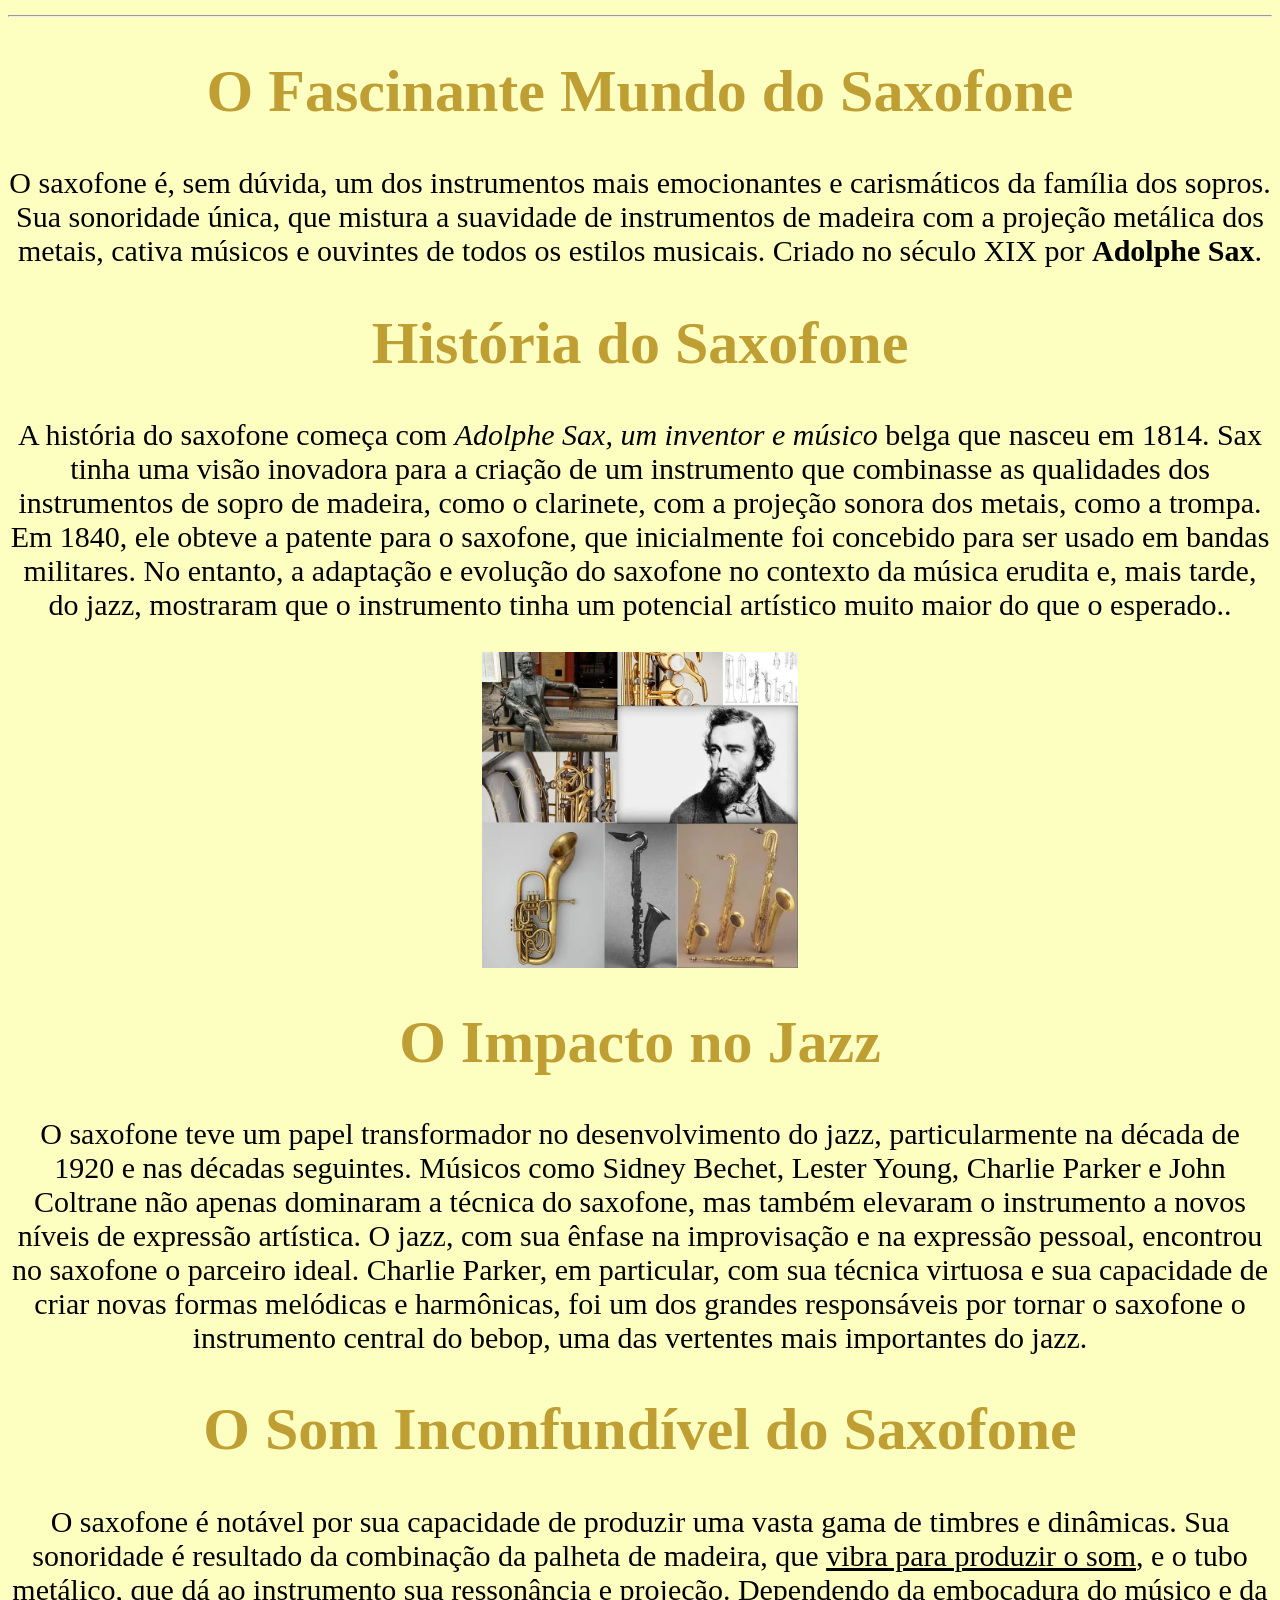
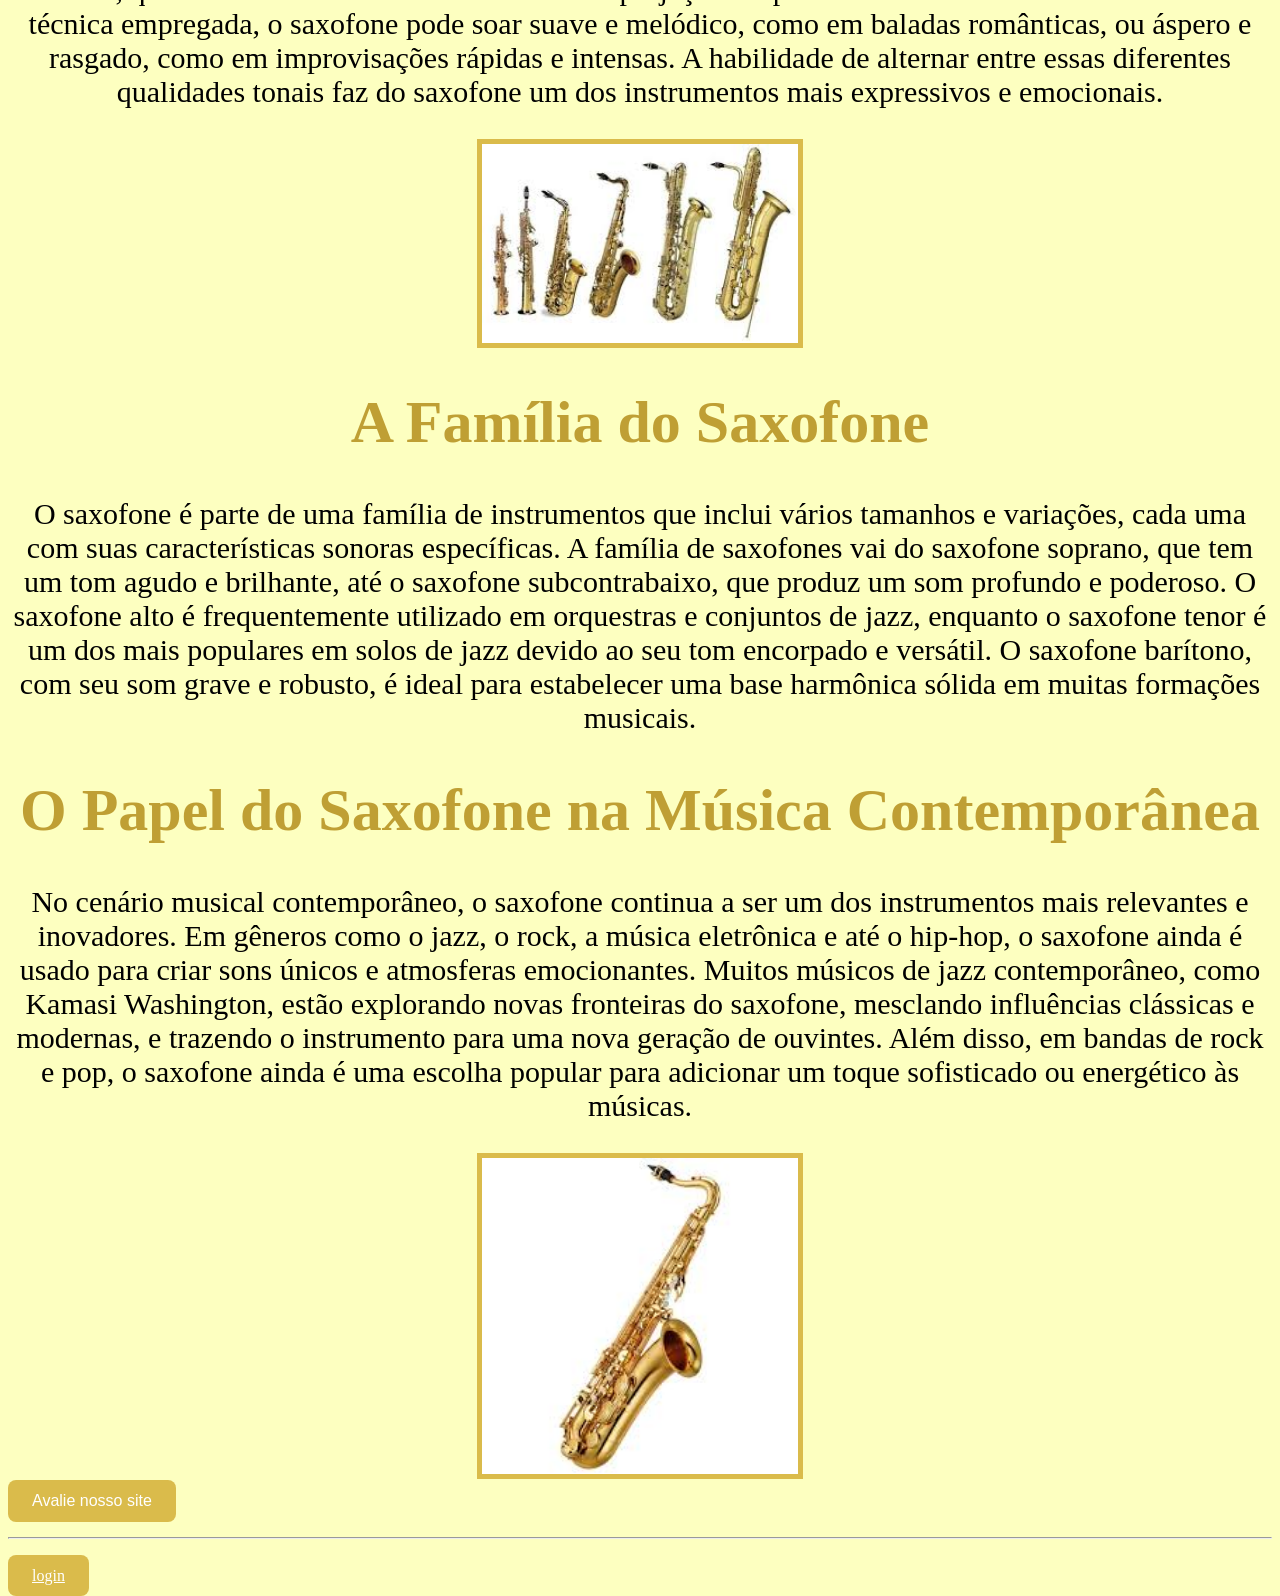
==== commit 1b09b3fe: "..." ====
--- a/aula01/index.html
+++ b/aula01/index.html
@@ -33,6 +33,7 @@
             <img src="Imagens/Saxofone Tn.jfif" alt="Tipos de Saxofone" class="imagem3">
             <div class = "button"><button onclick="botao()">Avalie nosso site</button></div>
             <hr>
+            <a href="C:\Users\aluno\Documents\GitHub\projeto1\aula01\pg2.html" class="botao-link">login</a>
 
 </body>
 </html>
--- a/aula01/style.css
+++ b/aula01/style.css
@@ -49,8 +49,29 @@
         background-color: #fdffc0;
         color: black;
         font-size: 30px;
+        justify-content: center;
     }
 
 hr{
     background-color: #D4AF37;
-}+}
+
+.botao-link{
+    background-color: #d4af37d8;
+    color: white;
+    padding: 12px 24px;
+    border-radius: 8px;
+    cursor: pointer;
+    font-size: 16px;
+    transition: 0.3s;
+    border: none;
+    align-items: center;
+    justify-content: center; /* Centraliza horizontalmente */
+    align-items: center; 
+    margin: 0 auto; 
+    }
+
+
+.botao-link:hover {
+    background-color:#c69f1f ;
+    }
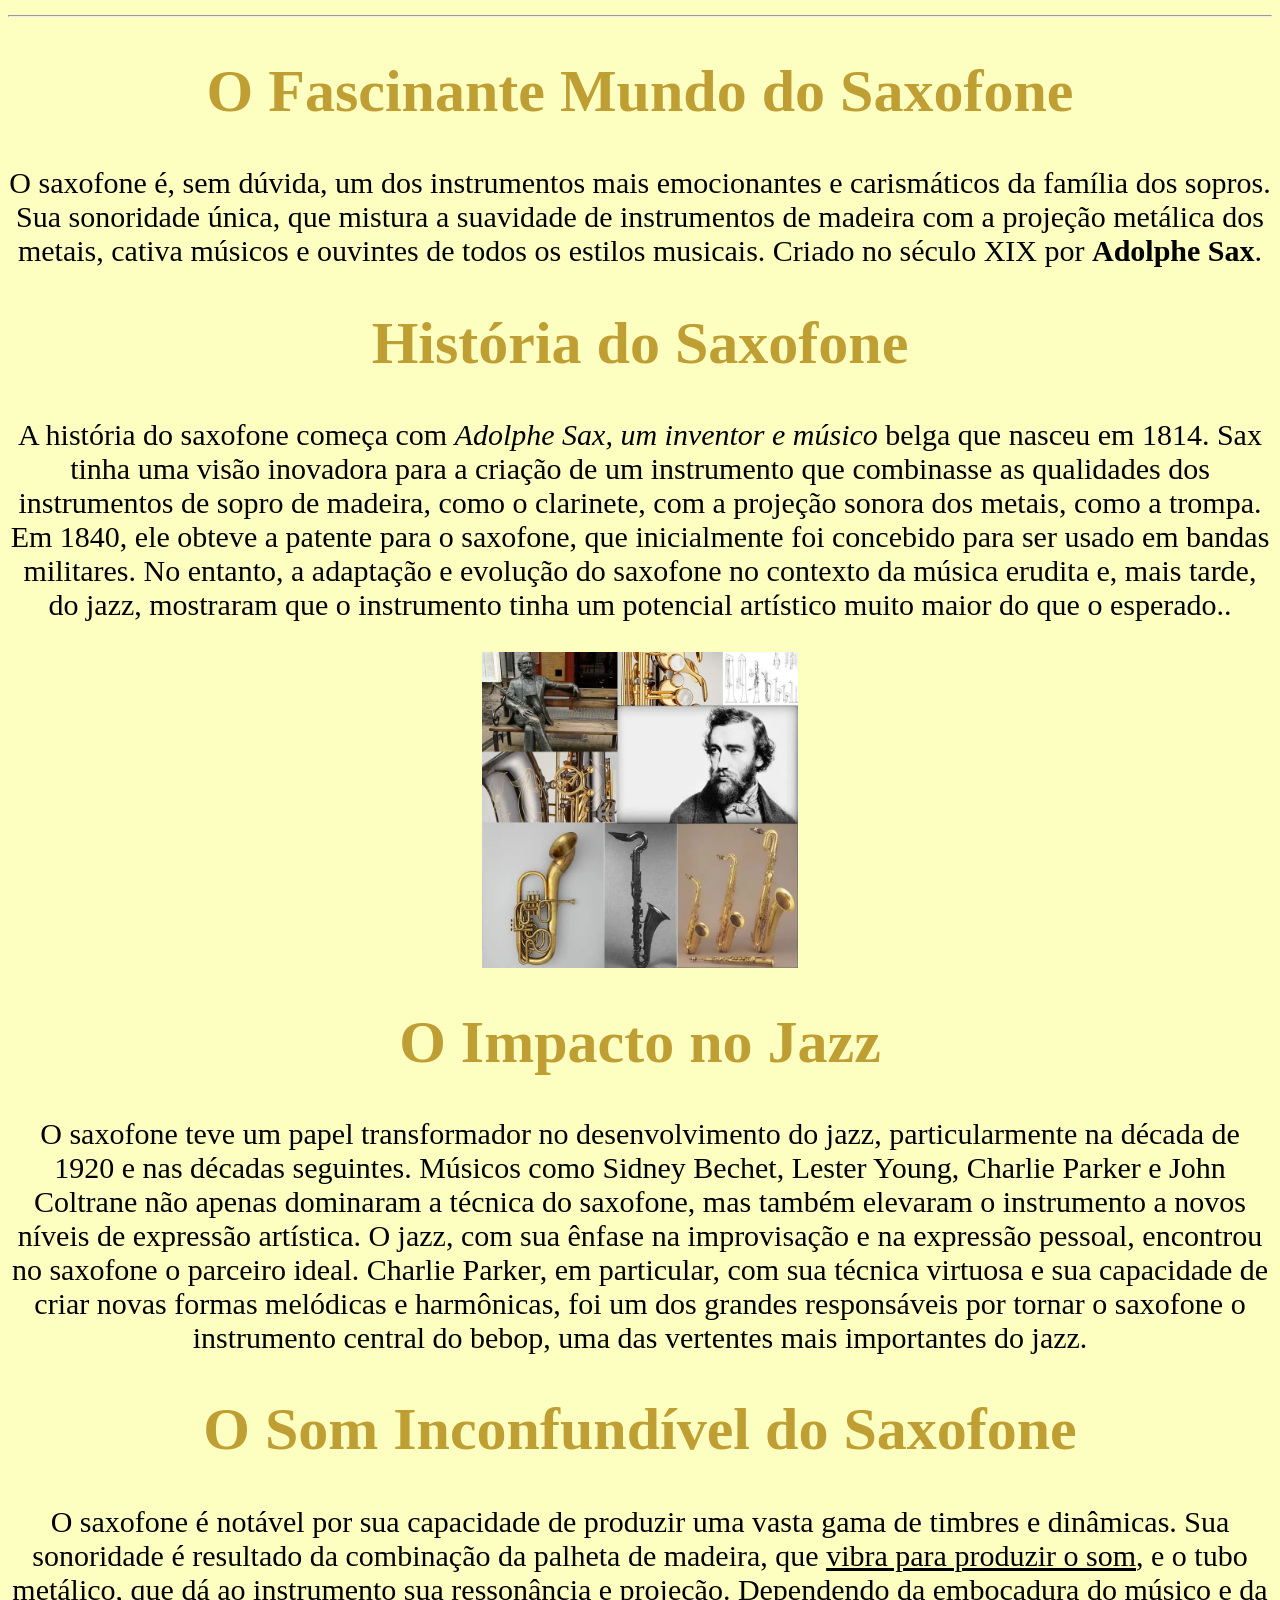
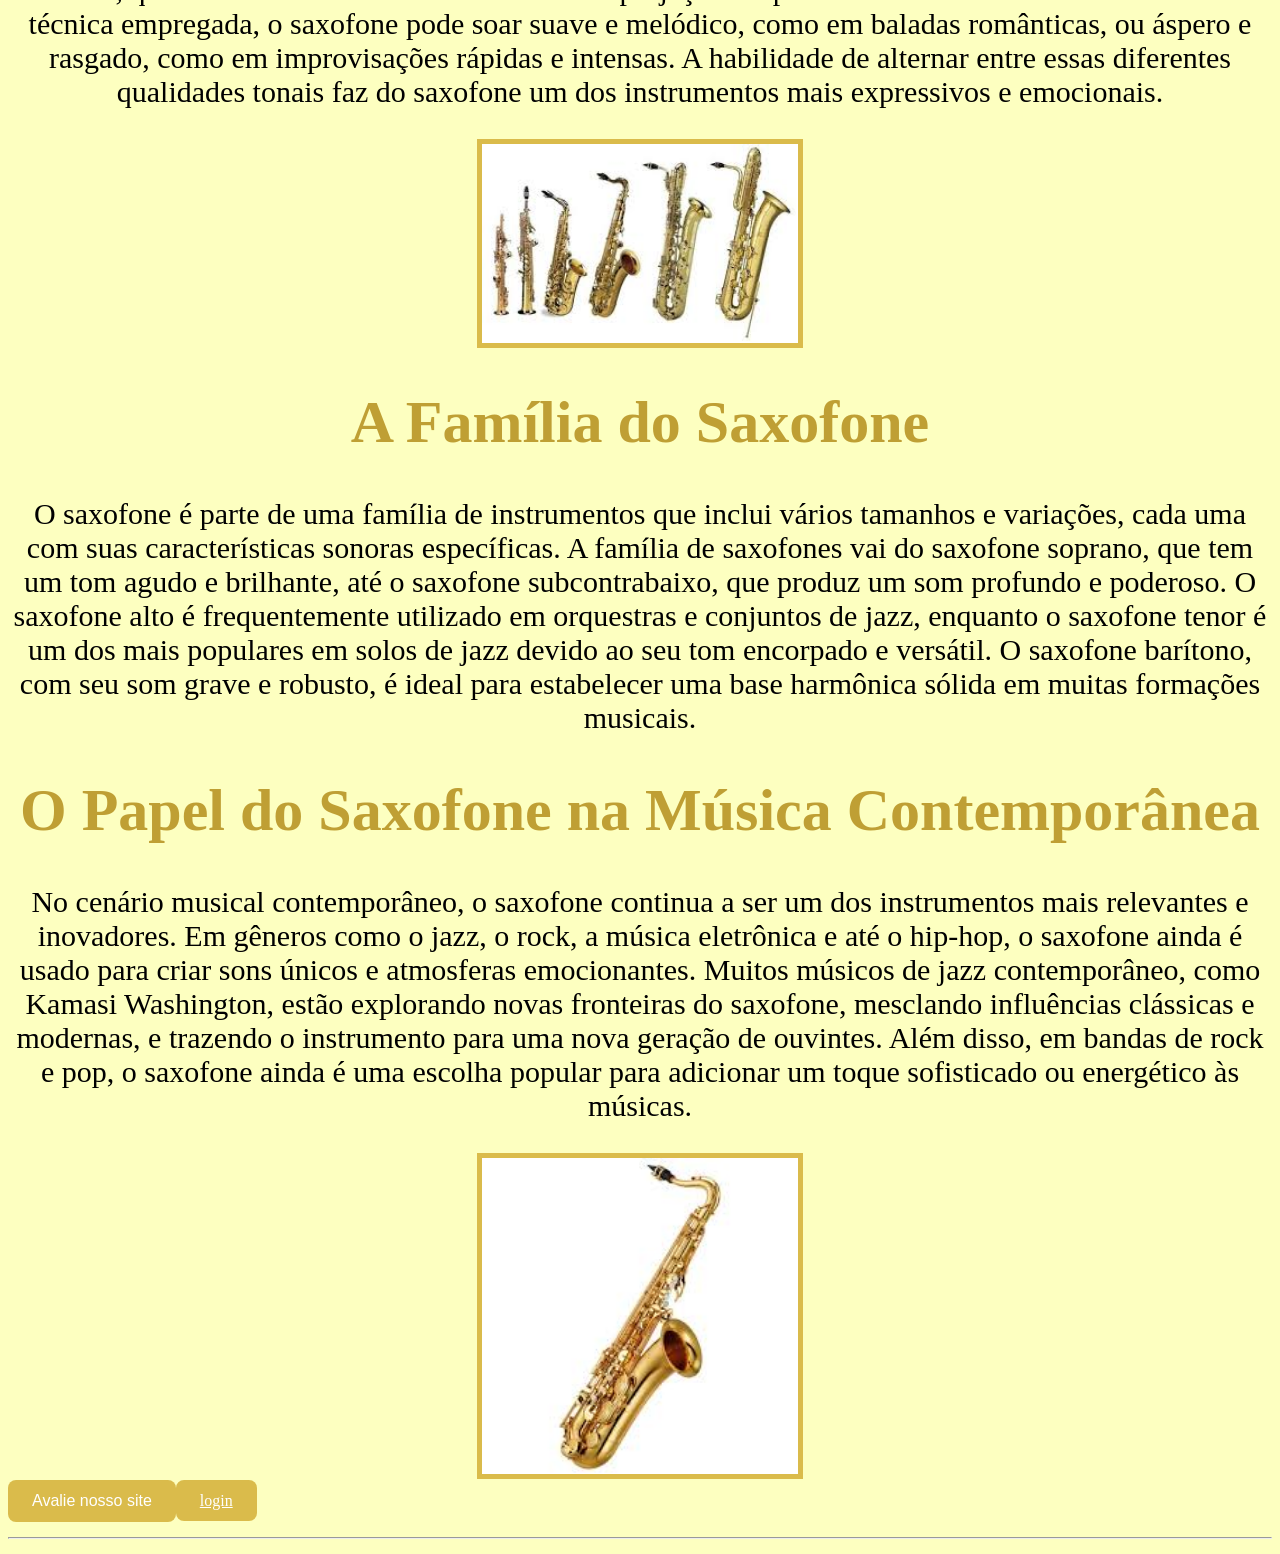
==== commit d6c7e541: "deu" ====
--- a/aula01/index.html
+++ b/aula01/index.html
@@ -31,9 +31,9 @@
           <h1>O Papel do Saxofone na Música Contemporânea</h1>
             <p>No cenário musical contemporâneo, o saxofone continua a ser um dos instrumentos mais relevantes e inovadores. Em gêneros como o jazz, o rock, a música eletrônica e até o hip-hop, o saxofone ainda é usado para criar sons únicos e atmosferas emocionantes. Muitos músicos de jazz contemporâneo, como Kamasi Washington, estão explorando novas fronteiras do saxofone, mesclando influências clássicas e modernas, e trazendo o instrumento para uma nova geração de ouvintes. Além disso, em bandas de rock e pop, o saxofone ainda é uma escolha popular para adicionar um toque sofisticado ou energético às músicas. </p>
             <img src="Imagens/Saxofone Tn.jfif" alt="Tipos de Saxofone" class="imagem3">
-            <div class = "button"><button onclick="botao()">Avalie nosso site</button></div>
+            <div class = "button"><button onclick="botao()">Avalie nosso site</button><a href="C:\Users\aluno\Documents\GitHub\projeto1\projeto1\aula01\pg2.html" class="botao-link">login</a></div>
             <hr>
-            <a href="C:\Users\aluno\Documents\GitHub\projeto1\aula01\pg2.html" class="botao-link">login</a>
+            
 
 </body>
 </html>
--- a/aula01/style.css
+++ b/aula01/style.css
@@ -74,4 +74,4 @@
 
 .botao-link:hover {
     background-color:#c69f1f ;
-    }+    }
